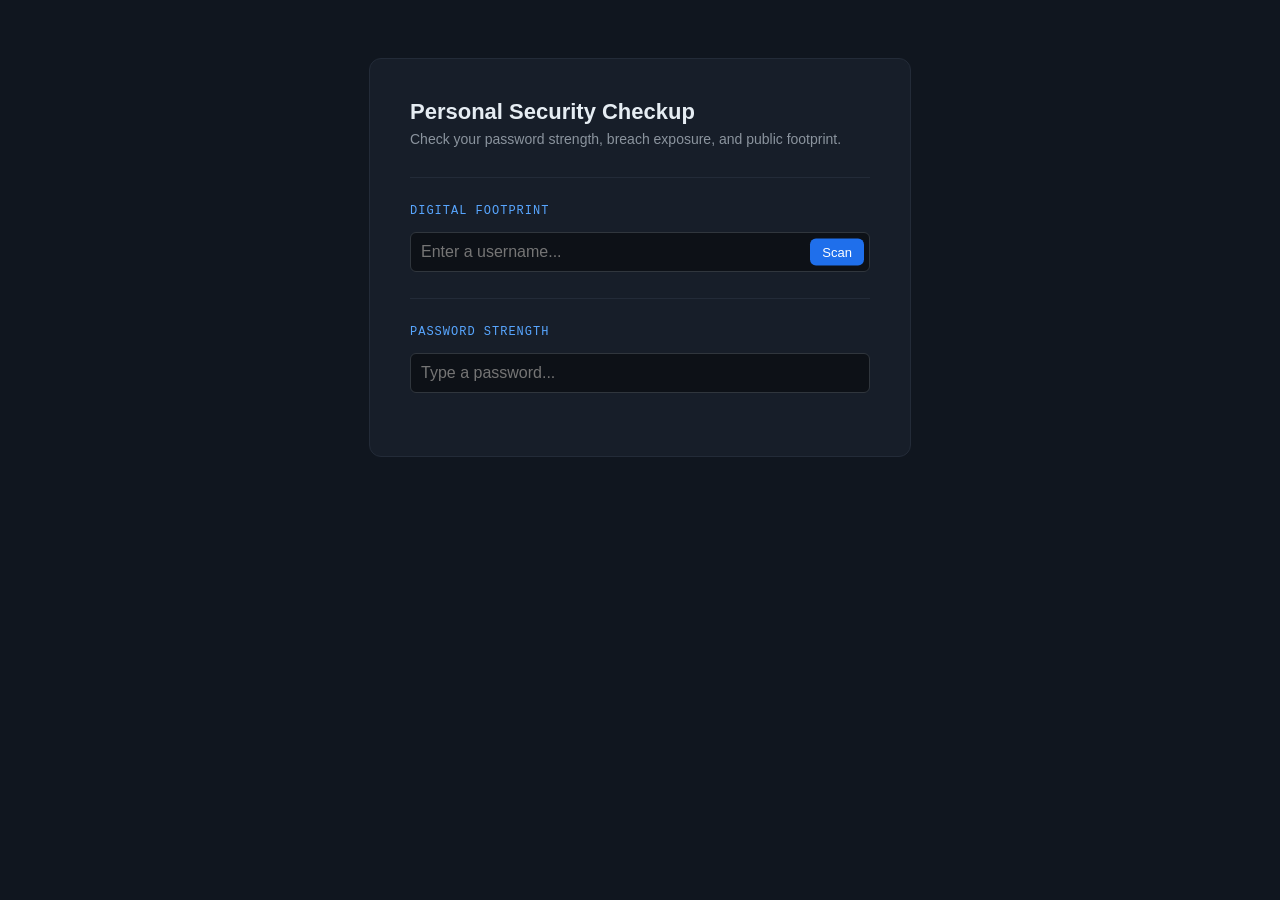
==== checkup-tool/index.html @ 3f47274a "Move password/breach/footprint tool into checkup-tool folder to prepare for landing page" ====
<!DOCTYPE html>
<html lang="en">

<head>
  <meta charset="UTF-8">
  <title>Personal Security Checkup</title>
  <link rel="stylesheet" href="style.css">
</head>

<body>

  <div class="app-container">
    <div class="main-card">
      <div class="app-header">
        <h1>Personal Security Checkup</h1>
        <p class="app-subtitle">Check your password strength, breach exposure, and public footprint.</p>
      </div>

      <div class="section">
        <div class="section-label">DIGITAL FOOTPRINT</div>
        <div class="input-wrapper">
          <input type="text" id="usernameInput" placeholder="Enter a username...">
          <button id="scanButton">Scan</button>
        </div>
        <div id="footprintResults"></div>
      </div>

      <div class="section">
        <div class="section-label">PASSWORD STRENGTH</div>
        <div class="input-wrapper">
          <input type="password" id="passwordInput" placeholder="Type a password..." maxlength="64">
          <span id="toggleVisibility">
            <svg id="eyeIcon" xmlns="http://www.w3.org/2000/svg" width="20" height="20" viewBox="0 0 24 24" fill="none"
              stroke="currentColor" stroke-width="2" stroke-linecap="round" stroke-linejoin="round">
              <path
                d="M17.94 17.94A10.94 10.94 0 0 1 12 20c-7 0-11-8-11-8a18.5 18.5 0 0 1 5.06-5.94M9.9 4.24A9.12 9.12 0 0 1 12 4c7 0 11 8 11 8a18.5 18.5 0 0 1-2.16 3.19m-6.72-1.07a3 3 0 1 1-4.24-4.24">
              </path>
              <line x1="1" y1="1" x2="23" y2="23"></line>
            </svg>
          </span>
        </div>
        <div id="strengthBar"></div>
        <div class="status-row">
          <div id="strengthText"></div>
          <button id="breachButton" style="display:none;">Check for Breaches</button>
        </div>
        <div id="breachResult"></div>
      </div>
    </div>
  </div>

  <script src="script.js"></script>
</body>

</html>
---- checkup-tool/style.css ----
body {
  font-family: Arial, sans-serif;
  background: #10161f;
  color: #e6edf3;
  display: flex;
  justify-content: center;
  padding: 50px 20px;
}

.app-container {
  display: flex;
  justify-content: center;
  width: 100%;
}

.main-card {
  background: #171e29;
  border: 1px solid #232b38;
  border-radius: 12px;
  padding: 40px;
  width: 460px;
}

.app-header {
  margin-bottom: 30px;
}

.app-header h1 {
  font-size: 22px;
  margin: 0 0 6px 0;
}

.app-subtitle {
  color: #8b949e;
  font-size: 14px;
  margin: 0;
}

.section {
  padding-top: 26px;
  border-top: 1px solid #232b38;
  margin-top: 26px;
}

.section:first-of-type {
  padding-top: 0;
  border-top: none;
  margin-top: 0;
}

.section-label {
  font-family: "Courier New", monospace;
  font-size: 12px;
  letter-spacing: 1px;
  color: #58a6ff;
  margin-bottom: 14px;
}

input {
  width: 100%;
  padding: 10px;
  font-size: 16px;
  border-radius: 6px;
  border: 1px solid #30363d;
  background: #0d1117;
  color: white;
  box-sizing: border-box;
}

#passwordInput {
  padding-right: 35px;
}

.input-wrapper {
  position: relative;
}

#toggleVisibility {
  display: none;
  position: absolute;
  right: 10px;
  top: 50%;
  transform: translateY(-50%);
  cursor: pointer;
  user-select: none;
}

#toggleVisibility svg {
  color: #8b949e;
}

#toggleVisibility:hover svg {
  color: #e6edf3;
}

#strengthBar {
  height: 5px;
  border-radius: 10px;
  margin-top: 10px;
  transition: 0.3s;
  width: 0%;
}

#strengthText {
  font-weight: bold;
}

.status-row {
  display: flex;
  justify-content: space-between;
  align-items: center;
  width: 100%;
  margin-top: 8px;
}

#breachButton,
#scanButton {
  padding: 6px 12px;
  background: #1f6feb;
  color: white;
  border: none;
  border-radius: 6px;
  font-size: 13px;
  cursor: pointer;
}

#breachButton {
  animation: pulse 2.2s infinite;
}

#breachButton:hover,
#scanButton:hover {
  background: #388bfd;
}

#scanButton {
  margin-top: 10px;
}

@keyframes pulse {
  0% {
    box-shadow: 0 0 0 0 rgba(31, 111, 235, 0.35);
  }

  70% {
    box-shadow: 0 0 0 6px rgba(31, 111, 235, 0);
  }

  100% {
    box-shadow: 0 0 0 0 rgba(31, 111, 235, 0);
  }
}

#breachResult {
  margin-top: 12px;
  padding: 10px;
  border-radius: 6px;
  font-size: 14px;
  display: none;
}

#breachResult.breached {
  background: rgba(248, 81, 73, 0.15);
  color: #ff7b72;
  border: 1px solid #f85149;
  display: block;
}

#breachResult.safe {
  background: rgba(46, 160, 67, 0.15);
  color: #56d364;
  border: 1px solid #2ea043;
  display: block;
}

#footprintResults {
  margin-top: 15px;
}

.platform-row {
  display: flex;
  justify-content: space-between;
  align-items: center;
  padding: 8px 0;
  border-bottom: 1px solid #30363d;
}

.platform-row:last-child {
  border-bottom: none;
}

#usernameInput {
  padding-right: 70px;
}

.input-wrapper #scanButton {
  position: absolute;
  right: 6px;
  top: 50%;
  transform: translateY(-50%);
  margin-top: 0;
}
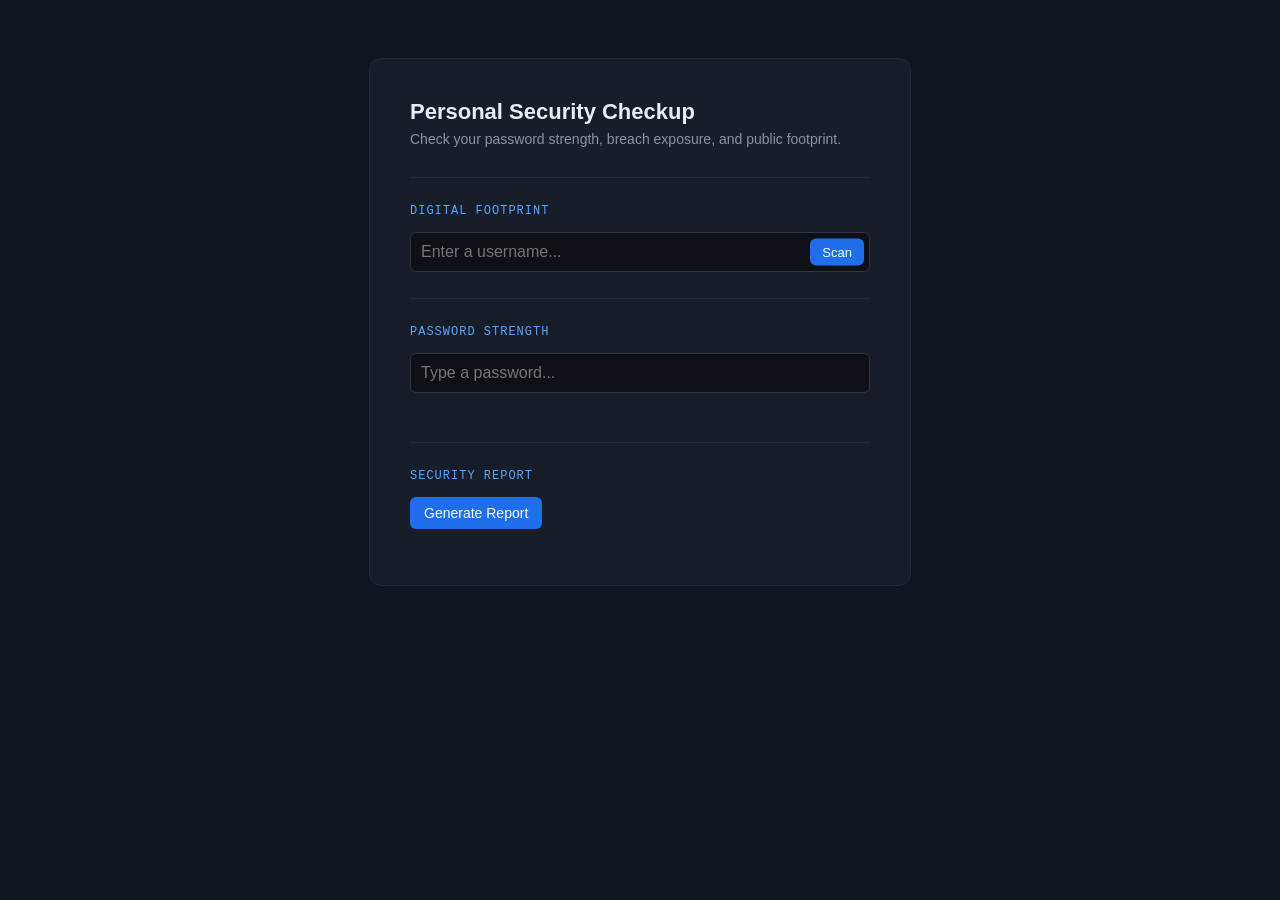
==== commit b2cb59fa: "Add Phase 4 security report card: combines password and score and breach status into a letter grade" ====
--- a/checkup-tool/index.html
+++ b/checkup-tool/index.html
@@ -46,6 +46,13 @@
         </div>
         <div id="breachResult"></div>
       </div>
+
+      <div class="section">
+        <div class="section-label">SECURITY REPORT</div>
+        <button id="reportButton">Generate Report</button>
+        <div id="reportCard"></div>
+      </div>
+      
     </div>
   </div>
 
--- a/checkup-tool/style.css
+++ b/checkup-tool/style.css
@@ -199,4 +199,47 @@
   top: 50%;
   transform: translateY(-50%);
   margin-top: 0;
+}
+
+#reportButton {
+  padding: 8px 14px;
+  background: #1f6feb;
+  color: white;
+  border: none;
+  border-radius: 6px;
+  font-size: 14px;
+  cursor: pointer;
+}
+
+#reportButton:hover {
+  background: #388bfd;
+}
+
+#reportCard {
+  margin-top: 16px;
+}
+
+.grade-box {
+  text-align: center;
+  padding: 20px;
+  border-radius: 10px;
+  border: 1px solid #30363d;
+}
+
+.grade-letter {
+  font-family: "Courier New", monospace;
+  font-size: 42px;
+  font-weight: bold;
+}
+
+.grade-summary {
+  margin-top: 8px;
+  font-size: 14px;
+  color: #c9d1d9;
+}
+
+.grade-note {
+  margin-top: 10px;
+  font-size: 13px;
+  color: #8b949e;
 }
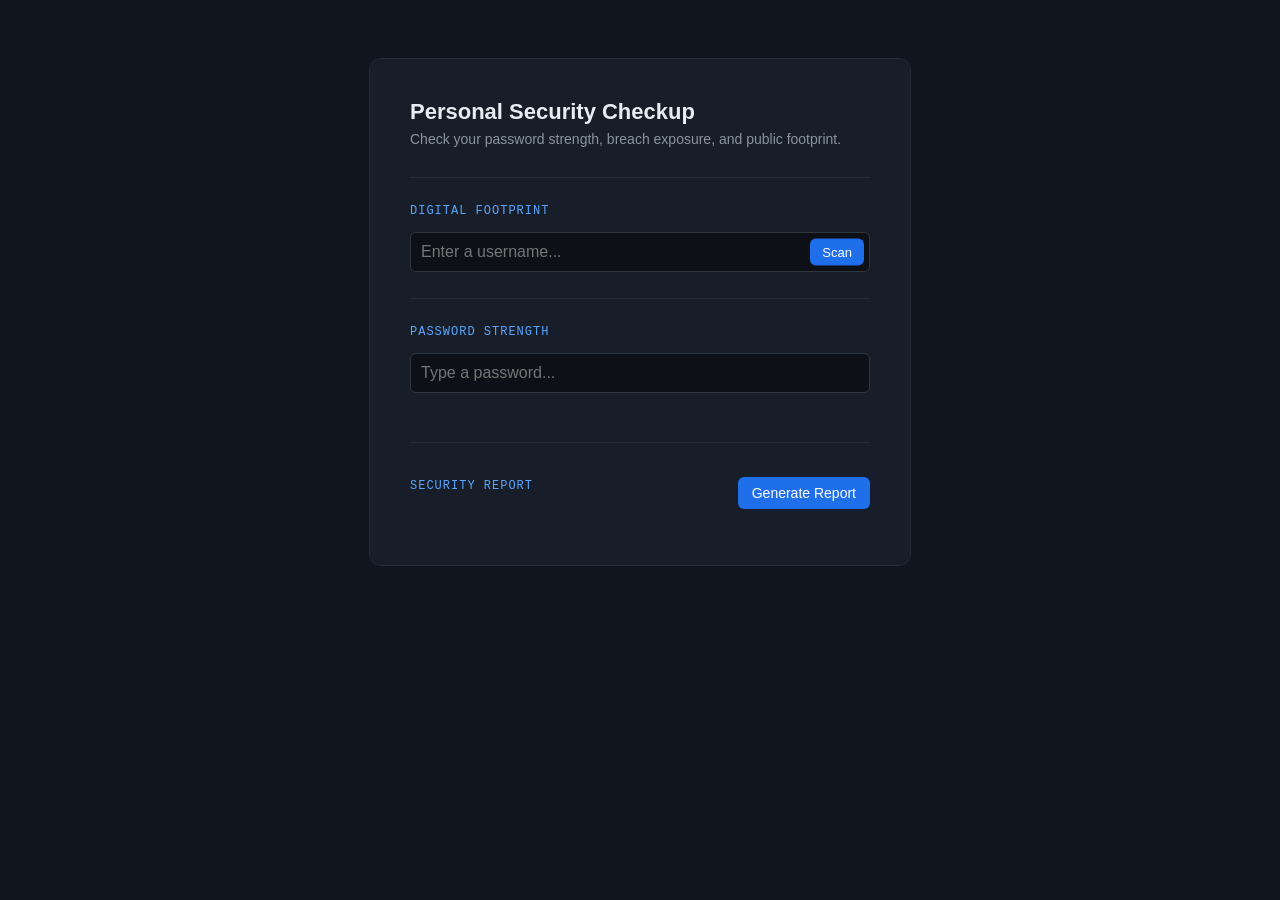
==== commit e6109b8a: "Fix report card not clearing on empty input, move report button beside section label" ====
--- a/checkup-tool/index.html
+++ b/checkup-tool/index.html
@@ -48,11 +48,13 @@
       </div>
 
       <div class="section">
-        <div class="section-label">SECURITY REPORT</div>
-        <button id="reportButton">Generate Report</button>
+        <div class="status-row">
+          <div class="section-label">SECURITY REPORT</div>
+          <button id="reportButton">Generate Report</button>
+        </div>
         <div id="reportCard"></div>
       </div>
-      
+
     </div>
   </div>
 
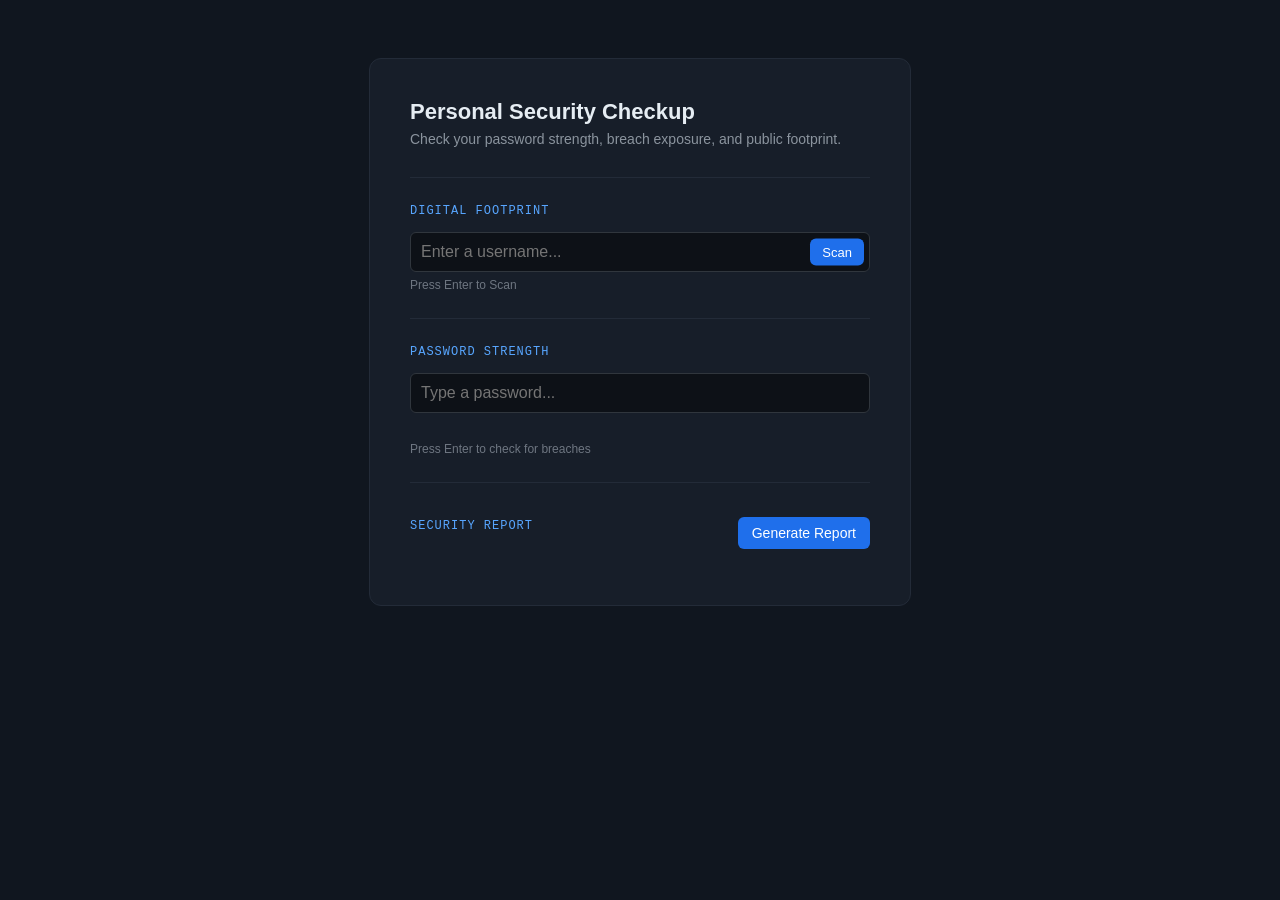
==== commit 711bfe19: "Add the feature of scanning for existing username/breaches using 'Enter key'" ====
--- a/checkup-tool/index.html
+++ b/checkup-tool/index.html
@@ -22,6 +22,7 @@
           <input type="text" id="usernameInput" placeholder="Enter a username...">
           <button id="scanButton">Scan</button>
         </div>
+        <div class="input-hint">Press Enter to Scan</div>
         <div id="footprintResults"></div>
       </div>
 
@@ -44,6 +45,7 @@
           <div id="strengthText"></div>
           <button id="breachButton" style="display:none;">Check for Breaches</button>
         </div>
+        <div class="input-hint">Press Enter to check for breaches</div>
         <div id="breachResult"></div>
       </div>
 
--- a/checkup-tool/style.css
+++ b/checkup-tool/style.css
@@ -242,4 +242,10 @@
   margin-top: 10px;
   font-size: 13px;
   color: #8b949e;
+}
+
+.input-hint {
+  font-size: 12px;
+  color: #6e7681;
+  margin-top: 6px;
 }
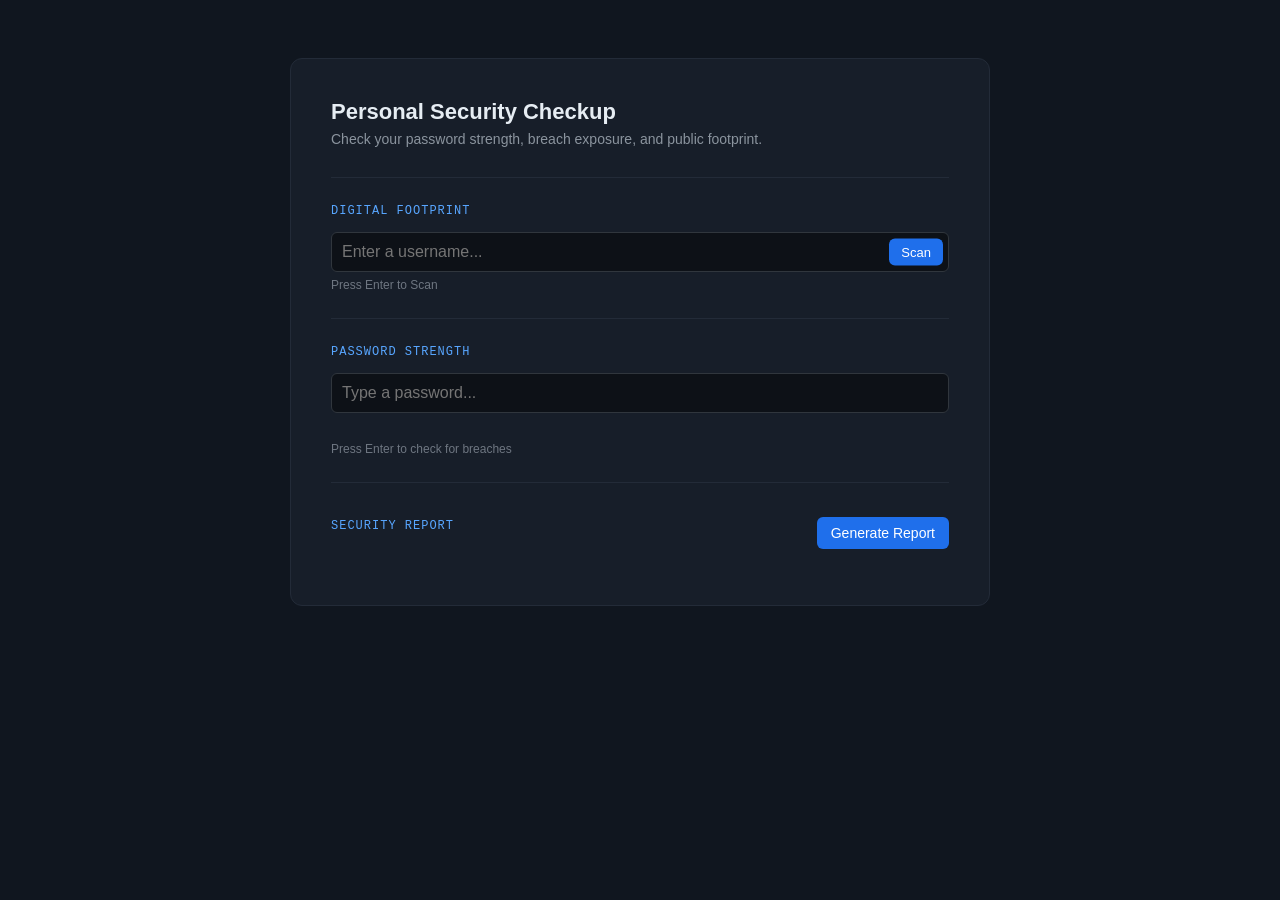
==== commit 28d42925: "Fix breach spinner layout shift and result visibility bug" ====
--- a/checkup-tool/index.html
+++ b/checkup-tool/index.html
@@ -44,7 +44,8 @@
         <div class="status-row">
           <div id="strengthText"></div>
           <button id="breachButton" style="display:none;">Check for Breaches</button>
-        </div>
+          <!-- <span id="breachSpinner" class="spinner" style="display: none;"></span> -->   <!-- this caused the spinner to be in the same line as the breach button -->
+        </div> 
         <div class="input-hint">Press Enter to check for breaches</div>
         <div id="breachResult"></div>
       </div>
--- a/checkup-tool/style.css
+++ b/checkup-tool/style.css
@@ -18,7 +18,9 @@
   border: 1px solid #232b38;
   border-radius: 12px;
   padding: 40px;
-  width: 460px;
+  width: 100%;
+  max-width: 700px;
+  box-sizing: border-box;
 }
 
 .app-header {
@@ -124,8 +126,29 @@
   cursor: pointer;
 }
 
+/* fixed width + centered content so button doesn't shift when text swaps to spinner */
 #breachButton {
   animation: pulse 2.2s infinite;
+  min-width: 150px;
+  display: inline-flex;
+  align-items: center;
+  justify-content: center;
+}
+
+.spinner {
+  width: 18px;
+  height: 18px;
+  border: 3px solid #30363d;
+  border-top: 3px solid #58a6ff;
+  border-radius: 50%;
+  animation: spin 0.8s linear infinite;
+  display: inline-block;
+}
+
+@keyframes spin {
+  to {
+    transform: rotate(360deg);
+  }
 }
 
 #breachButton:hover,
